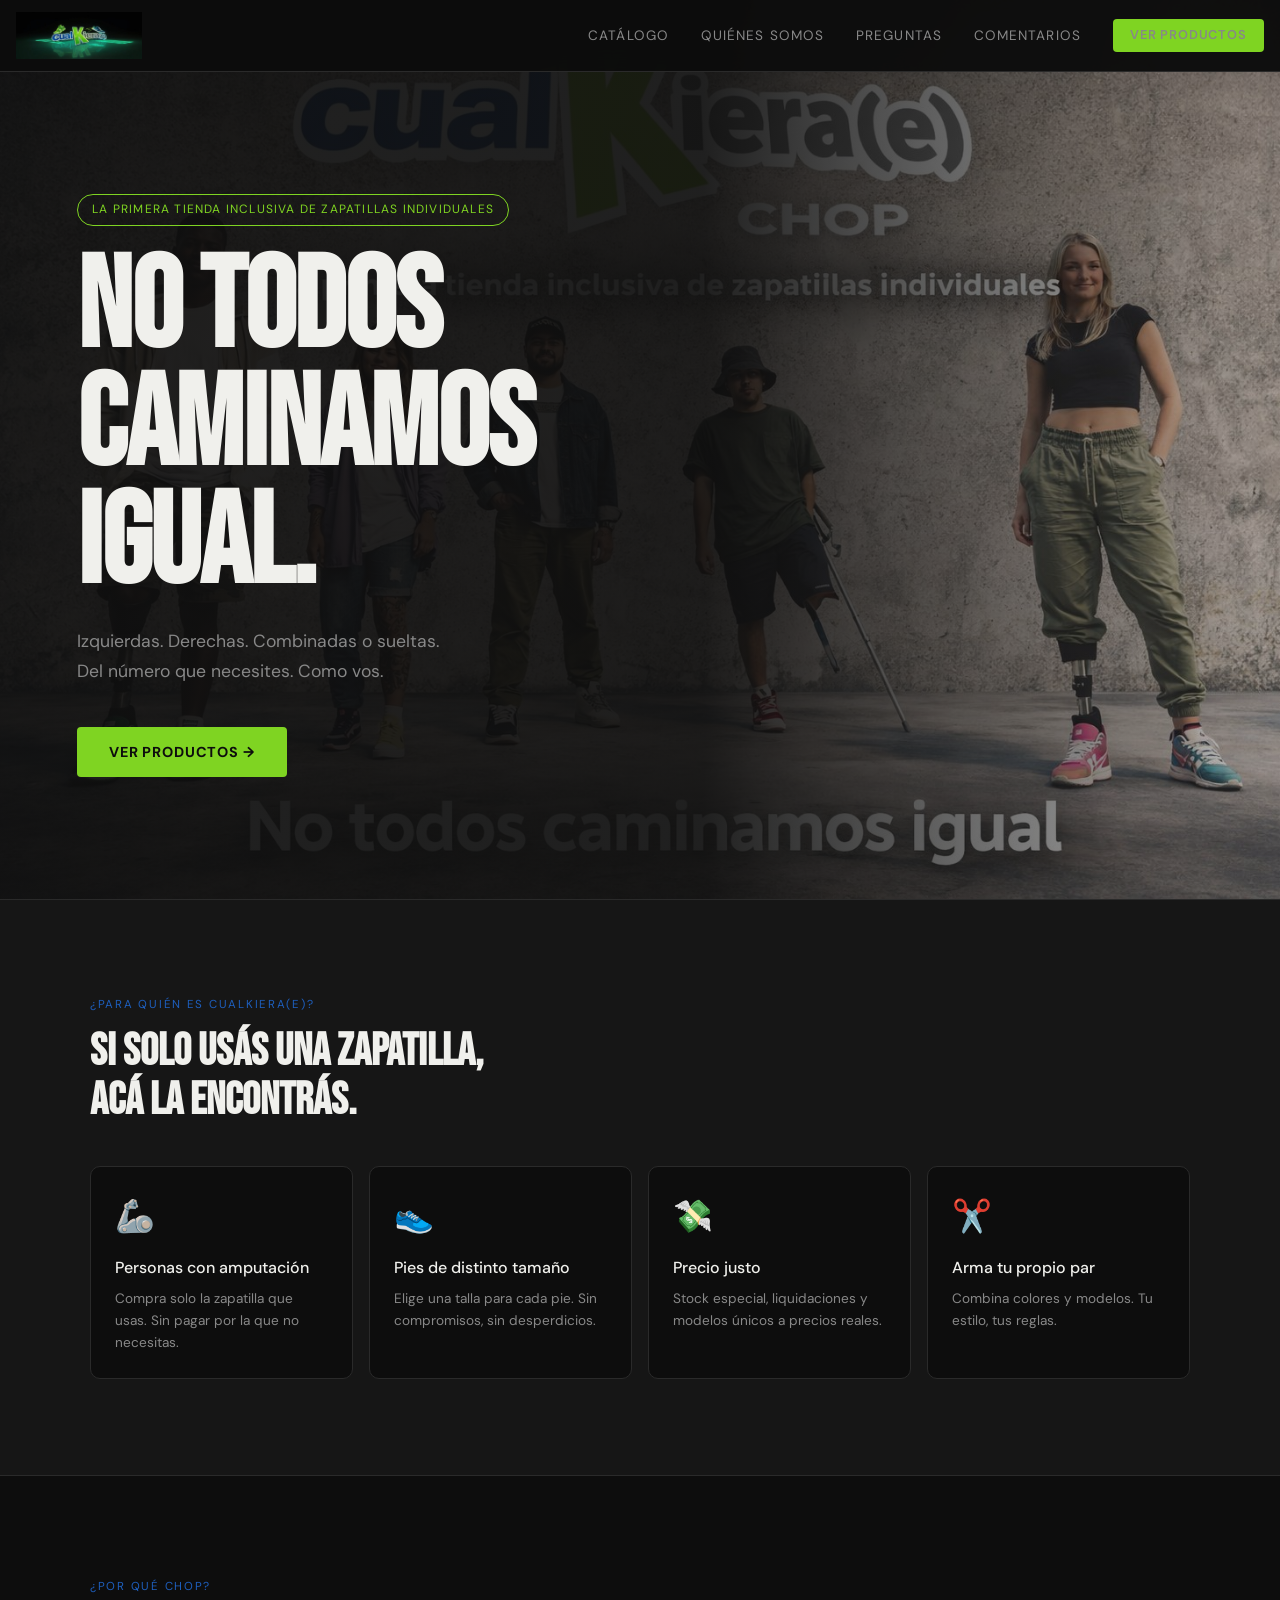
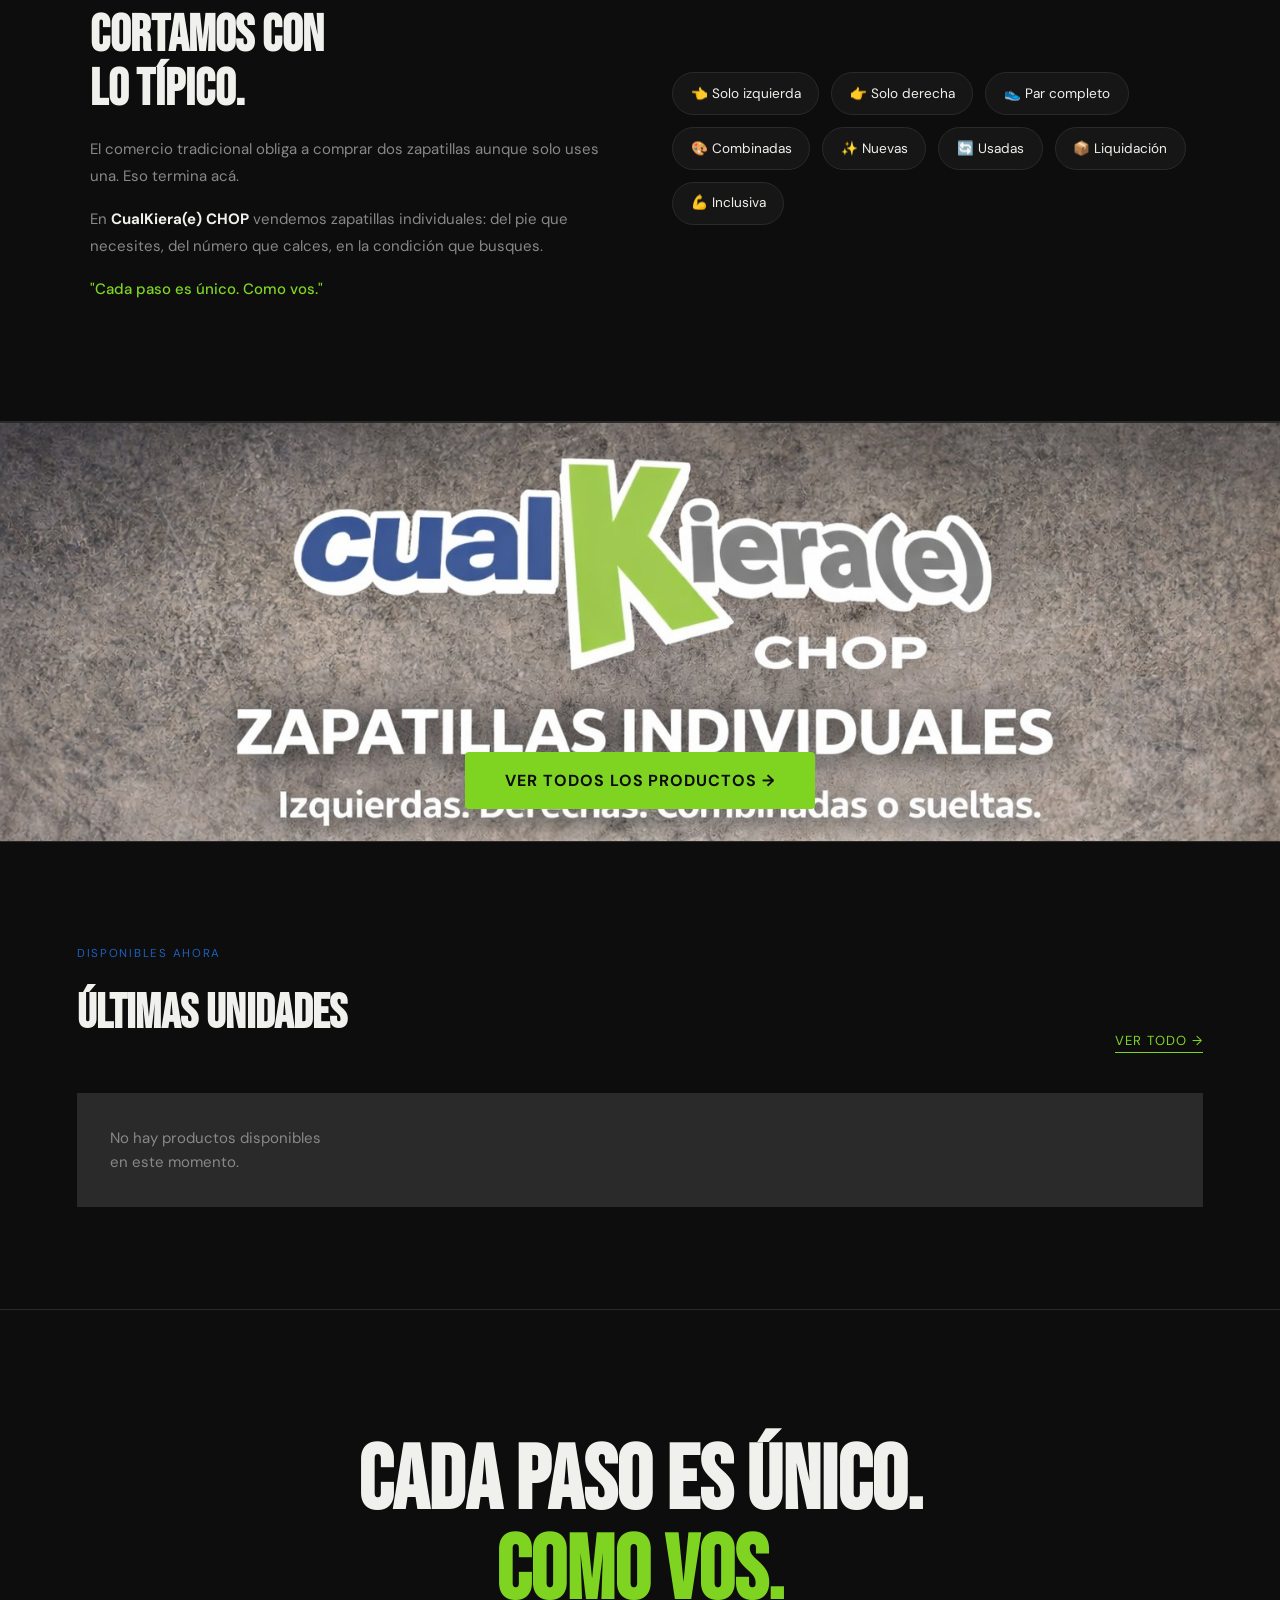
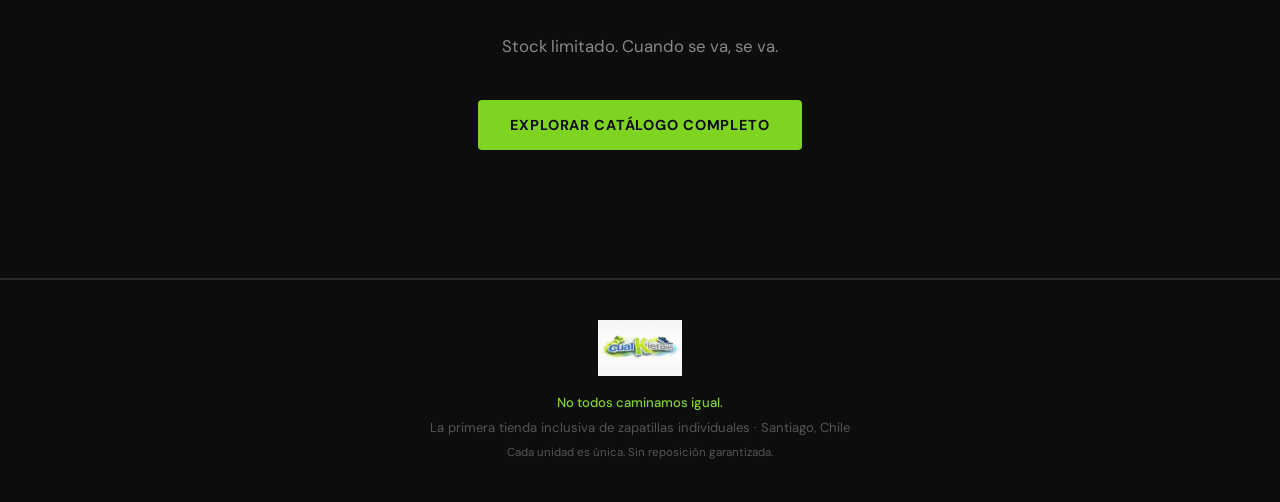
==== cualki/index.html @ c0fc4b0d "Add files via upload" ====
<!DOCTYPE html>
<html lang="es">
<head>
  <meta charset="UTF-8" />
  <meta name="viewport" content="width=device-width, initial-scale=1.0" />
  <title>CualKiera(e) CHOP — La primera tienda inclusiva de zapatillas individuales</title>
  <link rel="preconnect" href="https://fonts.googleapis.com" />
  <link rel="preconnect" href="https://fonts.gstatic.com" crossorigin />
  <link href="https://fonts.googleapis.com/css2?family=Bebas+Neue&family=DM+Sans:ital,wght@0,300;0,400;0,500;1,300&display=swap" rel="stylesheet" />
  <link rel="stylesheet" href="css/style.css" />
</head>
<body>

  <!-- NAV -->
  <nav class="nav">
    <a href="index.html" class="nav-logo">
      <img src="logo-header.jpg" alt="CualKiera(e) CHOP" class="nav-logo-img" />
    </a>
    <div class="nav-links">
      <a href="pages/catalogo.html">Catálogo</a>
      <a href="pages/nosotros.html">Quiénes Somos</a>
      <a href="pages/faq.html">Preguntas</a>
      <a href="pages/comentarios.html">Comentarios</a>
      <a href="pages/catalogo.html" class="btn-nav">Ver productos</a>
    </div>
    <button class="nav-burger" onclick="toggleMenu()">☰</button>
  </nav>
  <div class="nav-mobile" id="navMobile">
    <a href="pages/catalogo.html" onclick="toggleMenu()">Catálogo</a>
    <a href="pages/nosotros.html" onclick="toggleMenu()">Quiénes Somos</a>
    <a href="pages/faq.html" onclick="toggleMenu()">Preguntas</a>
    <a href="pages/comentarios.html" onclick="toggleMenu()">Comentarios</a>
  </div>

  <!-- HERO -->
  <section class="hero hero-imagen" style="background-image: url('hero.png');">
    <div class="hero-overlay"></div>
    <div class="hero-content">
      <div class="hero-tag">La primera tienda inclusiva de zapatillas individuales</div>
      <h1 class="hero-title">No todos<br/>caminamos<br/>igual.</h1>
      <p class="hero-sub">Izquierdas. Derechas. Combinadas o sueltas.<br/>Del número que necesites. Como vos.</p>
      <a href="pages/catalogo.html" class="btn-primary">Ver productos →</a>
    </div>
  </section>

  <!-- PARA QUIÉN ES -->
  <section class="para-quien">
    <div class="para-quien-inner">
      <span class="section-label">¿Para quién es CualKiera(e)?</span>
      <h2>Si solo usás una zapatilla,<br/>acá la encontrás.</h2>
      <div class="para-quien-grid">
        <div class="para-quien-card">
          <div class="pq-icon">🦾</div>
          <h3>Personas con amputación</h3>
          <p>Compra solo la zapatilla que usas. Sin pagar por la que no necesitas.</p>
        </div>
        <div class="para-quien-card">
          <div class="pq-icon">👟</div>
          <h3>Pies de distinto tamaño</h3>
          <p>Elige una talla para cada pie. Sin compromisos, sin desperdicios.</p>
        </div>
        <div class="para-quien-card">
          <div class="pq-icon">💸</div>
          <h3>Precio justo</h3>
          <p>Stock especial, liquidaciones y modelos únicos a precios reales.</p>
        </div>
        <div class="para-quien-card">
          <div class="pq-icon">✂️</div>
          <h3>Arma tu propio par</h3>
          <p>Combina colores y modelos. Tu estilo, tus reglas.</p>
        </div>
      </div>
    </div>
  </section>

  <!-- CONCEPTO -->
  <section class="concepto" id="concepto">
    <div class="concepto-grid">
      <div class="concepto-text">
        <span class="section-label">¿Por qué CHOP?</span>
        <h2>Cortamos con<br/>lo típico.</h2>
        <p>El comercio tradicional obliga a comprar dos zapatillas aunque solo uses una. Eso termina acá.</p>
        <p>En <strong>CualKiera(e) CHOP</strong> vendemos zapatillas individuales: del pie que necesites, del número que calces, en la condición que busques.</p>
        <p><em>"Cada paso es único. Como vos."</em></p>
      </div>
      <div class="concepto-pills">
        <div class="pill">👈 Solo izquierda</div>
        <div class="pill">👉 Solo derecha</div>
        <div class="pill">👟 Par completo</div>
        <div class="pill">🎨 Combinadas</div>
        <div class="pill">✨ Nuevas</div>
        <div class="pill">🔄 Usadas</div>
        <div class="pill">📦 Liquidación</div>
        <div class="pill">💪 Inclusiva</div>
      </div>
    </div>
  </section>

  <!-- BANNER -->
  <section class="banner-productos">
    <img src="banner2.png" alt="Zapatillas individuales CualKiera(e)" />
    <div class="banner-cta">
      <a href="pages/catalogo.html" class="btn-primary btn-lg">Ver todos los productos →</a>
    </div>
  </section>

  <!-- DESTACADOS -->
  <section class="destacados">
    <div class="section-header">
      <div>
        <span class="section-label">Disponibles ahora</span>
        <h2>Últimas unidades</h2>
      </div>
      <a href="pages/catalogo.html" class="link-ver-mas">Ver todo →</a>
    </div>
    <div class="productos-grid" id="productosDestacados">
      <div class="producto-skeleton"></div>
      <div class="producto-skeleton"></div>
      <div class="producto-skeleton"></div>
      <div class="producto-skeleton"></div>
    </div>
  </section>

  <!-- CTA FINAL -->
  <section class="cta-final">
    <h2>Cada paso es único.<br/><span style="color:var(--accent)">Como vos.</span></h2>
    <p>Stock limitado. Cuando se va, se va.</p>
    <a href="pages/catalogo.html" class="btn-primary">Explorar catálogo completo</a>
  </section>

  <!-- FOOTER -->
  <footer class="footer">
    <div class="footer-logo">
      <img src="logo.png" alt="CualKiera(e) CHOP" style="height:56px;width:auto;margin:0 auto;" />
    </div>
    <p style="color:var(--accent);font-weight:500;margin:0.5rem 0 0.2rem">No todos caminamos igual.</p>
    <p>La primera tienda inclusiva de zapatillas individuales · Santiago, Chile</p>
    <p class="footer-small">Cada unidad es única. Sin reposición garantizada.</p>
  </footer>

  <script src="js/sheets.js"></script>
  <script src="js/home.js"></script>
</body>
</html>
---- cualki/css/style.css ----
/* CualKiera(e) CHOP — CSS Principal */
:root {
  --bg: #0d0d0d;
  --surface: #161616;
  --surface2: #1e1e1e;
  --border: #2a2a2a;
  --accent: #7FD422;       /* verde limón del logo */
  --accent2: #1E5FBE;      /* azul del logo */
  --accent-dim: rgba(127,212,34,0.12);
  --text: #f0f0ec;
  --text-muted: #888;
  --text-dim: #555;
  --danger: #ff4747;
  --success: #47ff8e;
  --radius: 4px;
  --radius-lg: 10px;
  --font-display: 'Bebas Neue', sans-serif;
  --font-body: 'DM Sans', sans-serif;
  --transition: 0.2s ease;
  --nav-h: 72px;
}

*, *::before, *::after { box-sizing: border-box; margin: 0; padding: 0; }
html { scroll-behavior: smooth; }
body { background: var(--bg); color: var(--text); font-family: var(--font-body); font-size: 15px; line-height: 1.6; -webkit-font-smoothing: antialiased; overflow-x: hidden; }
a { color: inherit; text-decoration: none; }
img { max-width: 100%; display: block; }
button { cursor: pointer; font-family: var(--font-body); border: none; }
input, select, textarea { font-family: var(--font-body); }

/* NAV */
.nav {
  position: fixed; top: 0; left: 0; right: 0;
  height: var(--nav-h);
  background: rgba(13,13,13,0.97);
  backdrop-filter: blur(12px);
  border-bottom: 1px solid var(--border);
  display: flex; align-items: center; justify-content: space-between;
  padding: 0 1rem;
  z-index: 1000;
  gap: 0.5rem;
}
.nav-logo img { height: 48px; width: auto; display: block; }
.nav-links { display: flex; align-items: center; gap: 2rem; font-size: 0.85rem; letter-spacing: 0.08em; text-transform: uppercase; }
.nav-links a { color: var(--text-muted); transition: color var(--transition); }
.nav-links a:hover, .nav-links a.active { color: var(--text); }
.btn-nav { background: var(--accent); color: var(--bg); padding: 0.4rem 1.1rem; border-radius: var(--radius); font-weight: 600; font-size: 0.8rem; letter-spacing: 0.06em; text-transform: uppercase; transition: opacity var(--transition); }
.btn-nav:hover { opacity: 0.85; }
.nav-burger { display: none; background: none; color: var(--text); font-size: 1.4rem; padding: 0.2rem; }
.nav-mobile { display: none; position: fixed; top: var(--nav-h); left: 0; right: 0; background: var(--surface); border-bottom: 2px solid var(--accent); flex-direction: column; padding: 1rem clamp(1rem,4vw,3rem); gap: 1rem; z-index: 999; }
.nav-mobile.open { display: flex; }
.nav-mobile a { font-size: 1rem; letter-spacing: 0.05em; text-transform: uppercase; padding: 0.5rem 0; border-bottom: 1px solid var(--border); }

/* BOTONES */
.btn-primary { display: inline-block; background: var(--accent); color: var(--bg); padding: 0.85rem 2rem; border-radius: var(--radius); font-weight: 700; font-size: 0.9rem; letter-spacing: 0.06em; text-transform: uppercase; transition: opacity var(--transition), transform var(--transition); border: none; cursor: pointer; }
.btn-primary:hover { opacity: 0.88; transform: translateY(-1px); }
.btn-outline { background: transparent; border: 2px solid var(--accent); color: var(--accent); }
.btn-full { width: 100%; text-align: center; }
.btn-wa { background: #25D366; color: white; display: inline-flex; align-items: center; gap: 0.5rem; justify-content: center; }
.btn-wa:hover { opacity: 0.88; }
.btn-lg { padding: 1rem 2.5rem; font-size: 1rem; }

/* HERO */
.hero { min-height: 100svh; padding: calc(var(--nav-h) + 4rem) clamp(1.5rem,6vw,5rem) 4rem; display: flex; align-items: center; position: relative; overflow: hidden; border-bottom: 1px solid var(--border); }
.hero-imagen { background-size: cover; background-position: center top; background-repeat: no-repeat; }
.hero-overlay { position: absolute; inset: 0; background: linear-gradient(to right, rgba(13,13,13,0.92) 55%, rgba(13,13,13,0.25) 100%); }
.hero-content { position: relative; z-index: 1; max-width: 640px; }
.hero-tag { display: inline-block; border: 1px solid var(--accent); padding: 0.35rem 0.9rem; border-radius: 100px; font-size: 0.75rem; letter-spacing: 0.1em; text-transform: uppercase; color: var(--accent); margin-bottom: 1.5rem; }
.hero-title { font-family: var(--font-display); font-size: clamp(4rem,10vw,8.5rem); line-height: 0.92; letter-spacing: -0.01em; margin-bottom: 1.5rem; }
.hero-title span { color: var(--accent); }
.hero-sub { color: var(--text-muted); font-size: clamp(0.95rem,2vw,1.1rem); max-width: 460px; margin-bottom: 2.5rem; line-height: 1.7; }

/* SECTION LABEL */
.section-label { display: block; font-size: 0.72rem; letter-spacing: 0.15em; text-transform: uppercase; color: var(--accent2); margin-bottom: 0.8rem; }

/* PARA QUIÉN */
.para-quien { padding: clamp(4rem,8vw,6rem) clamp(1.5rem,6vw,5rem); background: var(--surface); border-bottom: 1px solid var(--border); }
.para-quien-inner { max-width: 1100px; margin: 0 auto; }
.para-quien h2 { font-family: var(--font-display); font-size: clamp(1.8rem,3.5vw,3rem); margin-bottom: 2.5rem; line-height: 1.1; }
.para-quien-grid { display: grid; grid-template-columns: repeat(auto-fit,minmax(220px,1fr)); gap: 1rem; }
.para-quien-card { background: var(--bg); border: 1px solid var(--border); border-radius: var(--radius-lg); padding: 1.5rem; transition: border-color var(--transition); }
.para-quien-card:hover { border-color: var(--accent); }
.pq-icon { font-size: 2rem; margin-bottom: 0.8rem; }
.para-quien-card h3 { font-size: 1rem; font-weight: 500; margin-bottom: 0.5rem; color: var(--text); }
.para-quien-card p { font-size: 0.85rem; color: var(--text-muted); line-height: 1.6; }

/* CONCEPTO */
.concepto { padding: clamp(4rem,8vw,7rem) clamp(1.5rem,6vw,5rem); border-bottom: 1px solid var(--border); }
.concepto-grid { display: grid; grid-template-columns: 1fr 1fr; gap: clamp(2rem,5vw,5rem); align-items: center; max-width: 1100px; margin: 0 auto; }
.concepto-text h2 { font-family: var(--font-display); font-size: clamp(2.2rem,4vw,3.8rem); line-height: 1.05; margin-bottom: 1.2rem; }
.concepto-text p { color: var(--text-muted); line-height: 1.8; margin-bottom: 1rem; }
.concepto-text p strong { color: var(--text); }
.concepto-text p em { color: var(--accent); font-style: normal; font-weight: 500; }
.concepto-pills { display: flex; flex-wrap: wrap; gap: 0.75rem; }
.pill { background: var(--surface); border: 1px solid var(--border); padding: 0.6rem 1.1rem; border-radius: 100px; font-size: 0.85rem; transition: border-color var(--transition), color var(--transition); }
.pill:hover { border-color: var(--accent); color: var(--accent); }

/* BANNER */
.banner-productos { position: relative; border-top: 1px solid var(--border); border-bottom: 1px solid var(--border); overflow: hidden; max-height: 420px; }
.banner-productos img { width: 100%; height: 100%; object-fit: cover; display: block; }
.banner-cta { position: absolute; bottom: 2rem; left: 50%; transform: translateX(-50%); }

/* DESTACADOS */
.destacados { padding: clamp(4rem,8vw,7rem) clamp(1.5rem,6vw,5rem); border-bottom: 1px solid var(--border); }
.section-header { display: flex; align-items: flex-end; justify-content: space-between; flex-wrap: wrap; gap: 1rem; max-width: 1200px; margin: 0 auto 2.5rem; }
.section-header h2 { font-family: var(--font-display); font-size: clamp(2rem,4vw,3rem); }
.link-ver-mas { font-size: 0.82rem; letter-spacing: 0.08em; text-transform: uppercase; color: var(--accent); border-bottom: 1px solid var(--accent); padding-bottom: 1px; }

/* GRID PRODUCTOS */
.productos-grid { display: grid; grid-template-columns: repeat(auto-fill,minmax(240px,1fr)); gap: 1px; max-width: 1200px; margin: 0 auto; background: var(--border); border: 1px solid var(--border); }
.producto-card { background: var(--bg); cursor: pointer; overflow: hidden; transition: background var(--transition); position: relative; }
.producto-card:hover { background: var(--surface); }
.producto-img-wrap { aspect-ratio: 1; overflow: hidden; background: var(--surface2); position: relative; }
.producto-img-wrap img { width: 100%; height: 100%; object-fit: cover; transition: transform 0.4s ease; }
.producto-card:hover .producto-img-wrap img { transform: scale(1.04); }
.producto-pie-badge { position: absolute; top: 0.6rem; left: 0.6rem; background: rgba(13,13,13,0.88); border: 1px solid var(--border); font-size: 0.65rem; letter-spacing: 0.08em; text-transform: uppercase; padding: 0.25rem 0.55rem; border-radius: 100px; backdrop-filter: blur(4px); }
.producto-estado-badge { position: absolute; top: 0.6rem; right: 0.6rem; font-size: 0.62rem; letter-spacing: 0.08em; text-transform: uppercase; padding: 0.25rem 0.55rem; border-radius: 100px; }
.badge-nueva { background: var(--accent); color: var(--bg); }
.badge-usado { background: var(--surface2); border: 1px solid var(--border); color: var(--text-muted); }
.producto-info { padding: 1rem; }
.producto-marca { font-size: 0.68rem; letter-spacing: 0.12em; text-transform: uppercase; color: var(--accent2); margin-bottom: 0.2rem; }
.producto-nombre { font-size: 0.88rem; font-weight: 500; line-height: 1.3; margin-bottom: 0.6rem; }
.producto-meta { display: flex; align-items: center; justify-content: space-between; }
.producto-talla { font-family: var(--font-display); font-size: 1.4rem; }
.producto-precio { font-family: var(--font-display); font-size: 1.3rem; color: var(--accent); }
.producto-skeleton { background: var(--surface); aspect-ratio: 0.8; animation: skeleton-pulse 1.5s ease-in-out infinite; }
@keyframes skeleton-pulse { 0%,100%{opacity:0.4} 50%{opacity:0.7} }

/* CTA FINAL */
.cta-final { padding: clamp(5rem,10vw,9rem) clamp(1.5rem,6vw,5rem); text-align: center; border-bottom: 1px solid var(--border); }
.cta-final h2 { font-family: var(--font-display); font-size: clamp(3rem,7vw,6rem); line-height: 1; margin-bottom: 1rem; }
.cta-final p { color: var(--text-muted); margin-bottom: 2.5rem; font-size: 1.05rem; }

/* FOOTER */
.footer { padding: 2.5rem clamp(1.5rem,6vw,5rem); text-align: center; color: var(--text-dim); font-size: 0.82rem; border-top: 1px solid var(--border); }
.footer-logo { margin-bottom: 1rem; }
.footer-social { display: flex; gap: 1rem; justify-content: center; margin: 1rem 0; }
.footer-social a { color: var(--text-muted); font-size: 0.8rem; letter-spacing: 0.08em; text-transform: uppercase; border-bottom: 1px solid var(--text-dim); padding-bottom: 1px; transition: color var(--transition); }
.footer-social a:hover { color: var(--accent); }
.footer-small { margin-top: 0.4rem; font-size: 0.72rem; }

/* CATÁLOGO */
.catalogo-layout { display: grid; grid-template-columns: 240px 1fr; min-height: 100vh; padding-top: var(--nav-h); }
.filtros-sidebar { position: sticky; top: var(--nav-h); height: calc(100vh - var(--nav-h)); overflow-y: auto; border-right: 1px solid var(--border); padding: 2rem 1.5rem; background: var(--bg); }
.filtros-header { display: flex; align-items: center; justify-content: space-between; margin-bottom: 2rem; }
.filtros-header h3 { font-family: var(--font-display); font-size: 1.4rem; letter-spacing: 0.05em; }
.filtros-clear { background: none; color: var(--text-muted); font-size: 0.75rem; letter-spacing: 0.08em; text-transform: uppercase; border-bottom: 1px solid var(--text-dim); padding-bottom: 1px; transition: color var(--transition); }
.filtros-clear:hover { color: var(--danger); }
.filtro-group { margin-bottom: 1.8rem; }
.filtro-label { display: block; font-size: 0.68rem; letter-spacing: 0.12em; text-transform: uppercase; color: var(--text-muted); margin-bottom: 0.7rem; }
.filtro-options { display: flex; flex-wrap: wrap; gap: 0.4rem; }
.filtro-btn { background: var(--surface); border: 1px solid var(--border); color: var(--text-muted); padding: 0.35rem 0.75rem; border-radius: 100px; font-size: 0.78rem; letter-spacing: 0.04em; transition: all var(--transition); }
.filtro-btn:hover { border-color: var(--accent); color: var(--text); }
.filtro-btn.active { background: var(--accent); color: var(--bg); border-color: var(--accent); font-weight: 600; }
.precio-slider-wrap { display: flex; flex-direction: column; gap: 0.6rem; }
.precio-slider-wrap input[type=range] { width: 100%; accent-color: var(--accent); }
.precio-valor { font-size: 0.82rem; color: var(--text-muted); }
.precio-valor strong { color: var(--text); }
.catalogo-main { padding: 2rem clamp(1rem,3vw,2.5rem); }
.catalogo-topbar { display: flex; align-items: baseline; justify-content: space-between; margin-bottom: 2rem; gap: 1rem; flex-wrap: wrap; }
.catalogo-title { font-family: var(--font-display); font-size: clamp(2rem,4vw,3rem); }
.catalogo-meta { display: flex; align-items: center; gap: 1rem; color: var(--text-muted); font-size: 0.82rem; }
.btn-filtros-toggle { display: none; background: var(--surface); border: 1px solid var(--border); color: var(--text); padding: 0.4rem 0.9rem; border-radius: var(--radius); font-size: 0.8rem; }
.empty-state { text-align: center; padding: 4rem 2rem; color: var(--text-muted); }
.empty-state p { margin-bottom: 1.5rem; font-size: 1.1rem; }
.hidden { display: none !important; }

/* MODAL */
.modal-overlay { display: none; position: fixed; inset: 0; background: rgba(0,0,0,0.85); z-index: 2000; align-items: center; justify-content: center; padding: 1rem; backdrop-filter: blur(6px); }
.modal-overlay.open { display: flex; }
.modal { background: var(--surface); border: 1px solid var(--border); border-radius: var(--radius-lg); max-width: 800px; width: 100%; max-height: 90vh; overflow-y: auto; position: relative; }
.modal-close { position: sticky; top: 1rem; float: right; margin: 1rem 1rem 0 0; background: var(--surface2); border: 1px solid var(--border); color: var(--text); width: 32px; height: 32px; border-radius: 50%; font-size: 0.85rem; display: flex; align-items: center; justify-content: center; z-index: 10; }
.modal-inner { display: grid; grid-template-columns: 1fr 1fr; clear: both; }
.modal-galeria { background: var(--surface2); border-radius: var(--radius-lg) 0 0 var(--radius-lg); overflow: hidden; }
.modal-img-principal { aspect-ratio: 1; overflow: hidden; }
.modal-img-principal img { width: 100%; height: 100%; object-fit: cover; }
.modal-thumbs { display: flex; gap: 4px; padding: 4px; background: var(--bg); }
.modal-thumb { width: 60px; height: 60px; object-fit: cover; cursor: pointer; border: 2px solid transparent; border-radius: 2px; transition: border-color var(--transition); flex-shrink: 0; }
.modal-thumb.active { border-color: var(--accent); }
.modal-info { padding: 2rem; display: flex; flex-direction: column; }
.modal-codigo { font-size: 0.65rem; letter-spacing: 0.12em; text-transform: uppercase; color: var(--text-dim); margin-bottom: 0.3rem; }
.modal-marca { font-size: 0.72rem; letter-spacing: 0.14em; text-transform: uppercase; color: var(--accent2); margin-bottom: 0.5rem; }
.modal-nombre { font-family: var(--font-display); font-size: 1.8rem; line-height: 1.1; margin-bottom: 1.2rem; }
.modal-specs { display: grid; grid-template-columns: 1fr 1fr; gap: 0.8rem; margin-bottom: 1.5rem; }
.spec-item { background: var(--surface2); padding: 0.7rem; border-radius: var(--radius); }
.spec-label { font-size: 0.62rem; letter-spacing: 0.1em; text-transform: uppercase; color: var(--text-muted); display: block; margin-bottom: 0.2rem; }
.spec-value { font-family: var(--font-display); font-size: 1.2rem; }
.modal-descripcion { font-size: 0.85rem; color: var(--text-muted); line-height: 1.7; margin-bottom: 1.5rem; flex: 1; }
.modal-precio { font-family: var(--font-display); font-size: 2.4rem; color: var(--accent); margin-bottom: 1rem; }
.modal-btns { display: flex; flex-direction: column; gap: 0.6rem; }
.modal-aviso { font-size: 0.7rem; color: var(--text-dim); text-align: center; margin-top: 0.4rem; }

/* CHECKOUT */
.checkout-layout { display: grid; grid-template-columns: 1fr 1fr; min-height: 100vh; padding-top: var(--nav-h); }
.checkout-resumen { background: var(--surface); border-right: 1px solid var(--border); padding: 3rem clamp(1.5rem,4vw,3rem); }
.checkout-resumen-title { font-family: var(--font-display); font-size: 1.5rem; margin-bottom: 1rem; }
.checkout-producto-preview { display: flex; gap: 1.2rem; align-items: flex-start; padding: 1.5rem; background: var(--surface2); border: 1px solid var(--border); border-radius: var(--radius-lg); }
.checkout-producto-preview img { width: 80px; height: 80px; object-fit: cover; border-radius: var(--radius); flex-shrink: 0; }
.preview-info { flex: 1; }
.preview-marca { font-size: 0.65rem; letter-spacing: 0.1em; text-transform: uppercase; color: var(--accent2); }
.preview-nombre { font-weight: 500; margin: 0.2rem 0 0.5rem; }
.preview-precio { font-family: var(--font-display); font-size: 1.5rem; color: var(--accent); }
.preview-meta { font-size: 0.8rem; color: var(--text-muted); margin-top: 0.3rem; }
.checkout-form-wrap { padding: 3rem clamp(1.5rem,4vw,3rem); overflow-y: auto; }
.checkout-title { font-family: var(--font-display); font-size: clamp(2rem,4vw,3rem); margin-bottom: 0.5rem; }
.checkout-sub { color: var(--text-muted); margin-bottom: 2rem; font-size: 0.9rem; }
.form-group { margin-bottom: 1.2rem; }
.form-group label { display: block; font-size: 0.72rem; letter-spacing: 0.1em; text-transform: uppercase; color: var(--text-muted); margin-bottom: 0.5rem; }
.form-group input, .form-group select, .form-group textarea { width: 100%; background: var(--surface); border: 1px solid var(--border); color: var(--text); padding: 0.75rem 1rem; border-radius: var(--radius); font-size: 0.9rem; transition: border-color var(--transition); outline: none; }
.form-group input:focus, .form-group select:focus, .form-group textarea:focus { border-color: var(--accent); }
.form-group select option { background: var(--surface2); }
.form-group textarea { resize: vertical; }
.checkout-aviso { background: var(--accent-dim); border: 1px solid rgba(127,212,34,0.2); border-radius: var(--radius-lg); padding: 1.2rem; font-size: 0.82rem; line-height: 1.7; margin-bottom: 1.5rem; color: var(--text-muted); }
.checkout-aviso strong { color: var(--accent); }
.success-state { text-align: center; padding: 3rem 1rem; }
.success-icon { width: 70px; height: 70px; border-radius: 50%; background: var(--success); color: var(--bg); font-size: 2rem; display: flex; align-items: center; justify-content: center; margin: 0 auto 1.5rem; }
.success-state h2 { font-family: var(--font-display); font-size: 2.5rem; margin-bottom: 1rem; }
.success-state p { color: var(--text-muted); margin-bottom: 0.5rem; }

/* RESPONSIVE */
@media (max-width: 900px) {
  .nav-links { display: none; }
  .nav-burger { display: block; }
  .concepto-grid { grid-template-columns: 1fr; }
  .catalogo-layout { grid-template-columns: 1fr; }
  .filtros-sidebar { position: static; height: auto; border-right: none; border-bottom: 1px solid var(--border); display: none; }
  .filtros-sidebar.visible { display: block; }
  .btn-filtros-toggle { display: flex; }
  .modal-inner { grid-template-columns: 1fr; }
  .modal-galeria { border-radius: var(--radius-lg) var(--radius-lg) 0 0; }
  .modal-img-principal { max-height: 280px; }
  .checkout-layout { grid-template-columns: 1fr; }
  .checkout-resumen { border-right: none; border-bottom: 1px solid var(--border); }
  .para-quien-grid { grid-template-columns: 1fr 1fr; }
  .banner-productos { max-height: 260px; }
}
@media (max-width: 480px) {
  .productos-grid { grid-template-columns: repeat(auto-fill,minmax(160px,1fr)); }
  .para-quien-grid { grid-template-columns: 1fr; }
  .modal-specs { grid-template-columns: 1fr 1fr; }
}

/* ===== CANASTA ===== */
.canasta-btn {
  position: relative;
  background: none;
  border: none;
  color: var(--text);
  font-size: 1.3rem;
  cursor: pointer;
  padding: 0.2rem;
  display: flex;
  align-items: center;
}
.canasta-contador {
  position: absolute;
  top: -6px;
  right: -8px;
  background: var(--accent);
  color: var(--bg);
  font-size: 0.6rem;
  font-weight: 700;
  width: 18px;
  height: 18px;
  border-radius: 50%;
  display: none;
  align-items: center;
  justify-content: center;
}

.canasta-overlay {
  display: none;
  position: fixed;
  inset: 0;
  background: rgba(0,0,0,0.6);
  z-index: 3000;
  backdrop-filter: blur(4px);
}
.canasta-overlay.open { display: block; }

.canasta-panel {
  position: fixed;
  top: 0;
  right: -100%;
  width: min(420px, 100vw);
  height: 100vh;
  background: var(--surface);
  border-left: 1px solid var(--border);
  z-index: 3001;
  display: flex;
  flex-direction: column;
  transition: right 0.3s ease;
}
.canasta-panel.open { right: 0; }

.canasta-header {
  display: flex;
  align-items: center;
  justify-content: space-between;
  padding: 1.5rem;
  border-bottom: 1px solid var(--border);
}
.canasta-header h3 {
  font-family: var(--font-display);
  font-size: 1.5rem;
  letter-spacing: 0.05em;
}
.canasta-cerrar {
  background: var(--surface2);
  border: 1px solid var(--border);
  color: var(--text);
  width: 32px;
  height: 32px;
  border-radius: 50%;
  font-size: 0.85rem;
  display: flex;
  align-items: center;
  justify-content: center;
  cursor: pointer;
}
.canasta-lista {
  flex: 1;
  overflow-y: auto;
  padding: 0 1.5rem;
}
.canasta-footer {
  padding: 1.5rem;
  border-top: 1px solid var(--border);
  background: var(--bg);
}
.canasta-total-row {
  display: flex;
  justify-content: space-between;
  align-items: center;
  margin-bottom: 1rem;
}
.canasta-total-label {
  font-size: 0.8rem;
  letter-spacing: 0.1em;
  text-transform: uppercase;
  color: var(--text-muted);
}
.canasta-total-precio {
  font-family: var(--font-display);
  font-size: 2rem;
  color: var(--accent);
}

@keyframes fadeInUp {
  from { opacity: 0; transform: translate(-50%, 10px); }
  to { opacity: 1; transform: translate(-50%, 0); }
}

/* ===== CANASTA FLOTANTE ===== */
.canasta-flotante {
  position: fixed;
  bottom: 2rem;
  right: 2rem;
  z-index: 2000;
  background: var(--accent);
  color: var(--bg);
  border: none;
  border-radius: 100px;
  padding: 0.9rem 1.4rem;
  font-size: 0.9rem;
  font-weight: 700;
  letter-spacing: 0.06em;
  text-transform: uppercase;
  cursor: pointer;
  display: flex;
  align-items: center;
  gap: 0.6rem;
  box-shadow: 0 4px 20px rgba(127,212,34,0.4);
  transition: transform 0.2s, opacity 0.2s;
  font-family: var(--font-body);
}
.canasta-flotante:hover { transform: translateY(-2px); }
.canasta-flotante-badge {
  background: var(--bg);
  color: var(--accent);
  font-size: 0.7rem;
  font-weight: 700;
  width: 20px;
  height: 20px;
  border-radius: 50%;
  display: flex;
  align-items: center;
  justify-content: center;
}

/* ===== LOGO HEADER ===== */
.nav-logo-img {
  height: 64px;
  width: auto;
  max-width: min(80vw, 600px);
  object-fit: contain;
  display: block;
  margin: 0 auto;
}

/* ===== BANNER OFERTA ===== */
.banner-oferta {
  background: linear-gradient(135deg, #1a3a1a 0%, #0d2e0d 50%, #1a3a1a 100%);
  border-bottom: 2px solid var(--accent);
  border-top: 2px solid var(--accent);
  padding: 0.7rem clamp(1rem,4vw,3rem);
  text-align: center;
  position: relative;
  overflow: hidden;
}
.banner-oferta::before {
  content: '';
  position: absolute;
  inset: 0;
  background: repeating-linear-gradient(
    90deg,
    transparent,
    transparent 100px,
    rgba(127,212,34,0.03) 100px,
    rgba(127,212,34,0.03) 200px
  );
}
.banner-oferta-inner {
  position: relative;
  display: flex;
  align-items: center;
  justify-content: center;
  flex-wrap: wrap;
  gap: 0.5rem;
}
.banner-oferta-tag {
  background: var(--accent);
  color: var(--bg);
  font-size: 0.65rem;
  font-weight: 700;
  letter-spacing: 0.12em;
  text-transform: uppercase;
  padding: 0.2rem 0.6rem;
  border-radius: 100px;
}
.banner-oferta-texto {
  font-size: 0.88rem;
  font-weight: 500;
  color: var(--text);
  letter-spacing: 0.02em;
}
.banner-oferta-texto strong { color: var(--accent); }
.banner-oferta-small {
  font-size: 0.7rem;
  color: var(--text-muted);
  width: 100%;
  text-align: center;
}

/* ===== DESCUENTO EN CANASTA ===== */
.precio-original {
  text-decoration: line-through;
  color: var(--text-dim);
  font-size: 0.85em;
  margin-right: 0.3rem;
}
.precio-descuento { color: var(--accent); }
.descuento-badge {
  background: #ff4747;
  color: white;
  font-size: 0.6rem;
  font-weight: 700;
  padding: 0.15rem 0.4rem;
  border-radius: 100px;
  letter-spacing: 0.06em;
}
.canasta-descuento-row {
  display: flex;
  justify-content: space-between;
  font-size: 0.82rem;
  color: var(--accent);
  margin-bottom: 0.4rem;
  padding-bottom: 0.4rem;
  border-bottom: 1px dashed var(--border);
}

@media (max-width: 480px) {
  .nav-logo-img { height: 52px; max-width: 70vw; }
}
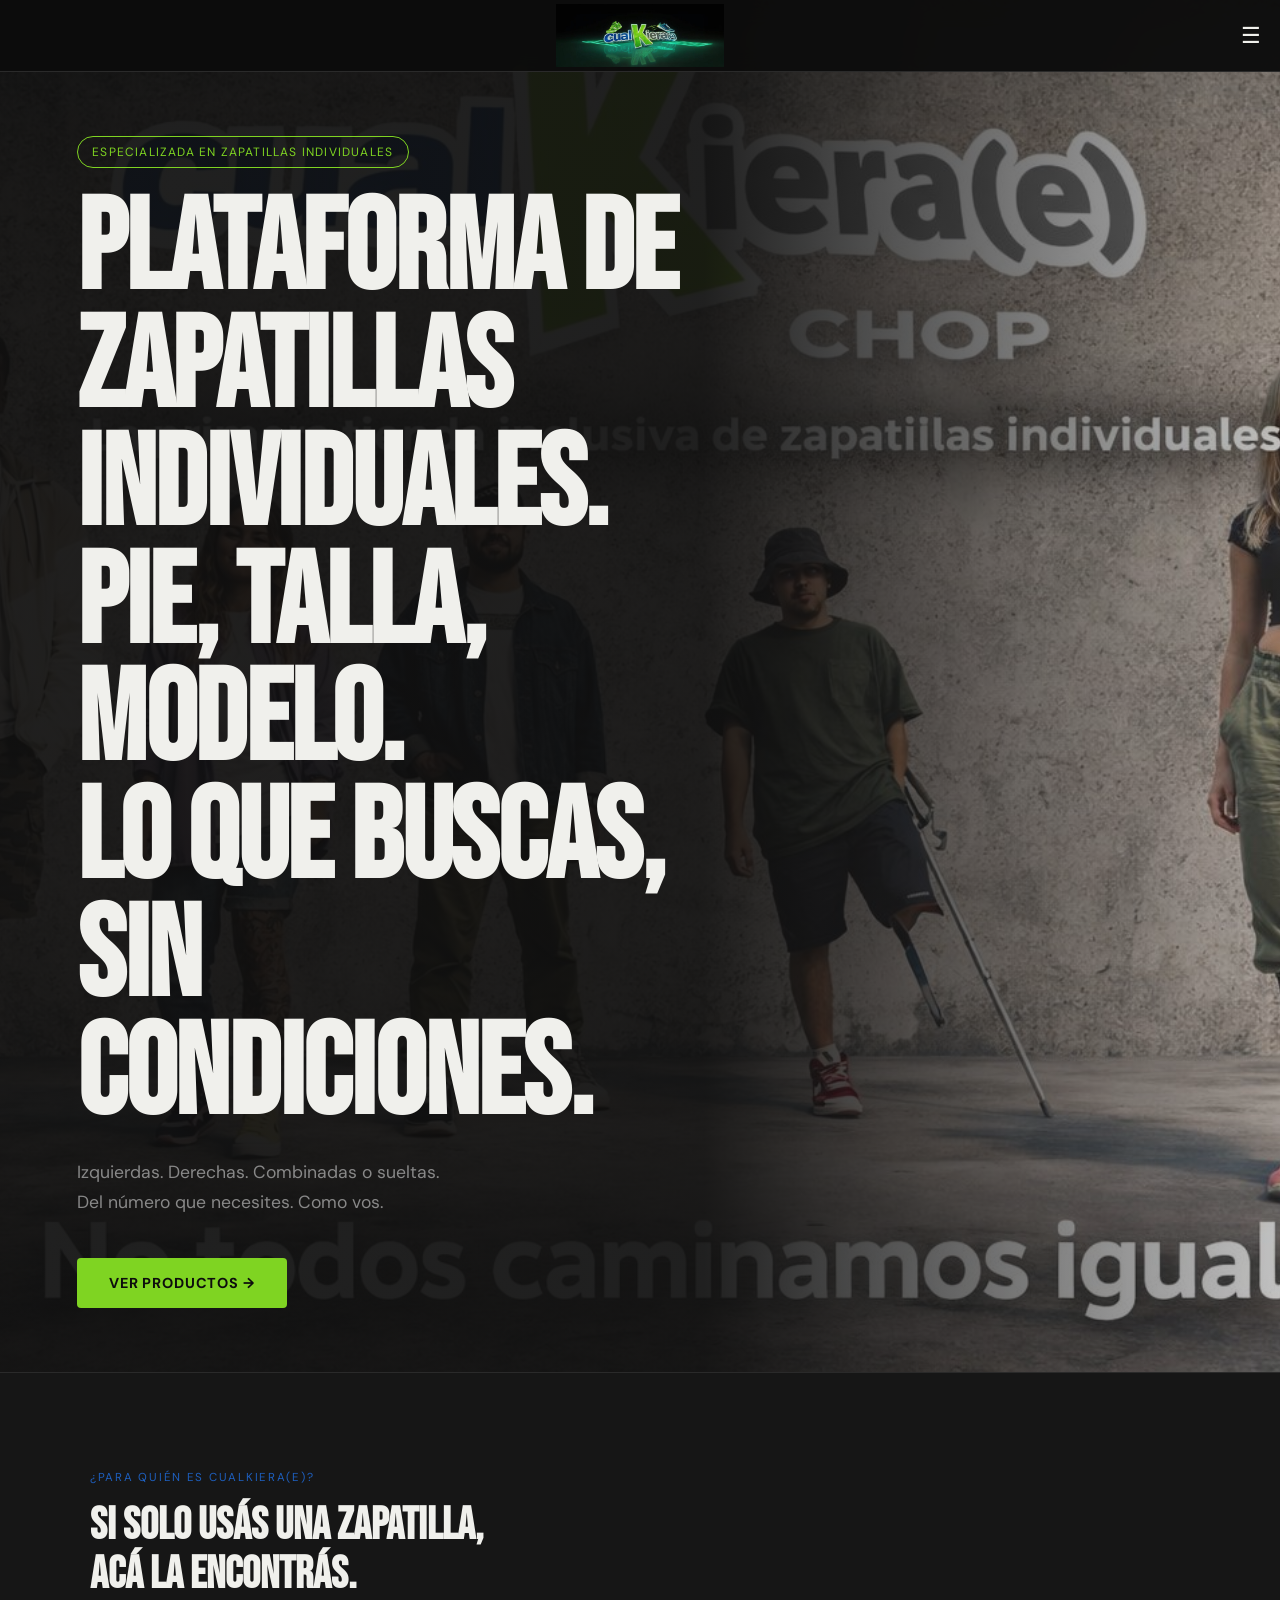
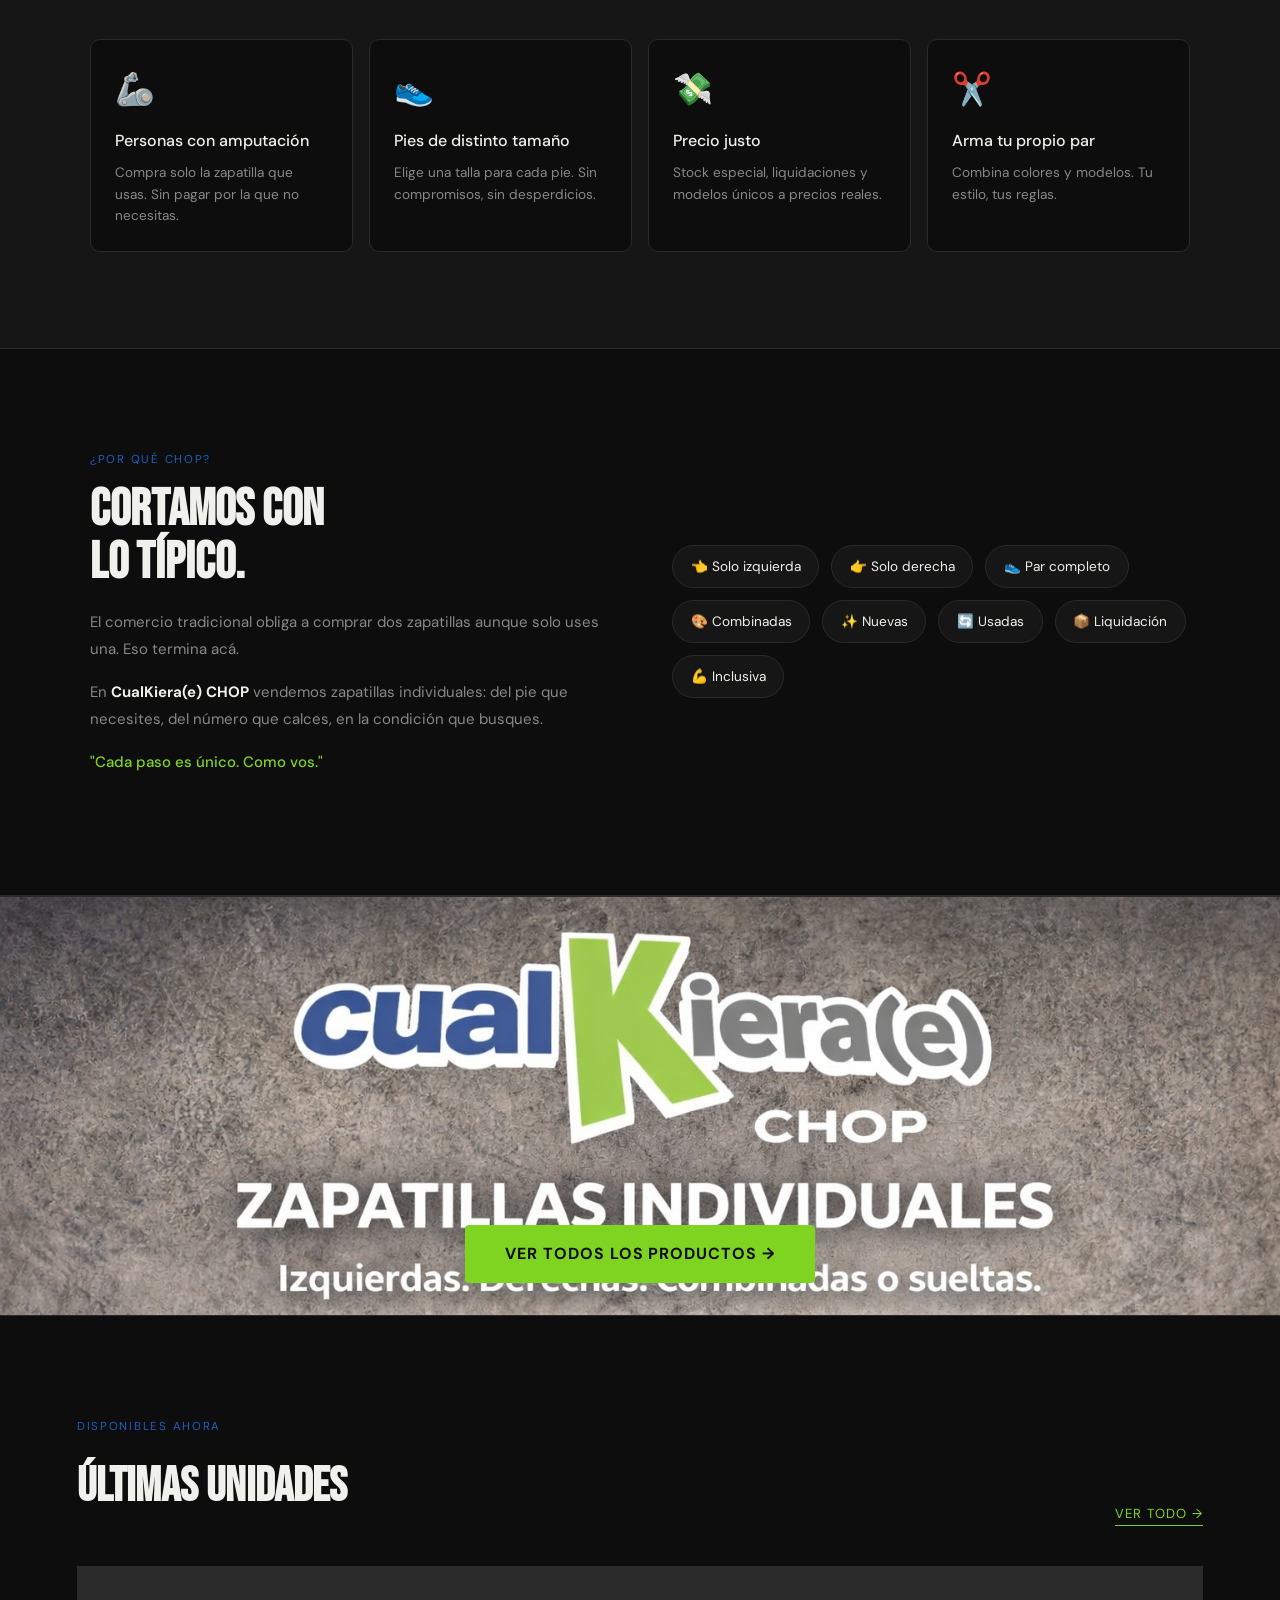
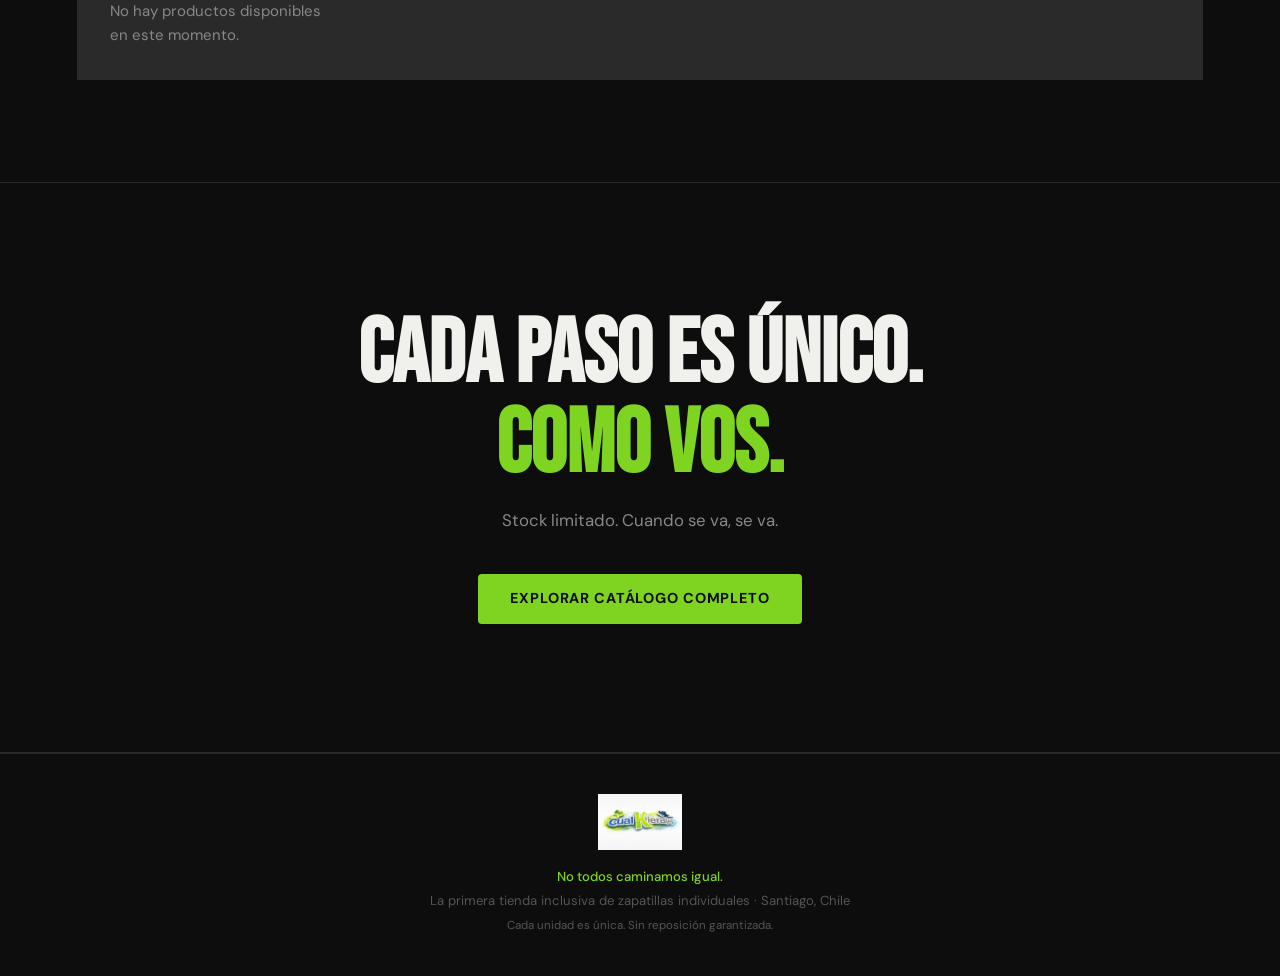
==== commit 61c3a169: "Add files via upload" ====
--- a/cualki/index.html
+++ b/cualki/index.html
@@ -36,8 +36,8 @@
   <section class="hero hero-imagen" style="background-image: url('hero.png');">
     <div class="hero-overlay"></div>
     <div class="hero-content">
-      <div class="hero-tag">La primera tienda inclusiva de zapatillas individuales</div>
-      <h1 class="hero-title">No todos<br/>caminamos<br/>igual.</h1>
+      <div class="hero-tag">Especializada en zapatillas individuales</div>
+      <h1 class="hero-title" id="heroTitle">Plataforma de zapatillas individuales.<br/>Pie, talla, modelo.<br/>Lo que buscas, sin condiciones.</h1>
       <p class="hero-sub">Izquierdas. Derechas. Combinadas o sueltas.<br/>Del número que necesites. Como vos.</p>
       <a href="pages/catalogo.html" class="btn-primary">Ver productos →</a>
     </div>
@@ -138,7 +138,7 @@
     <p class="footer-small">Cada unidad es única. Sin reposición garantizada.</p>
   </footer>
 
-  <script src="js/sheets.js"></script>
-  <script src="js/home.js"></script>
+  <script src="./js/sheets.js"></script>
+  <script src="./js/home.js"></script>
 </body>
 </html>
--- a/cualki/css/style.css
+++ b/cualki/css/style.css
@@ -35,18 +35,19 @@
   background: rgba(13,13,13,0.97);
   backdrop-filter: blur(12px);
   border-bottom: 1px solid var(--border);
-  display: flex; align-items: center; justify-content: space-between;
+  display: flex; align-items: center; justify-content: center;
   padding: 0 1rem;
   z-index: 1000;
   gap: 0.5rem;
 }
-.nav-logo img { height: 48px; width: auto; display: block; }
-.nav-links { display: flex; align-items: center; gap: 2rem; font-size: 0.85rem; letter-spacing: 0.08em; text-transform: uppercase; }
+.nav-logo { display: flex; align-items: center; justify-content: center; }
+.nav-logo img { height: 64px; width: auto; max-width: min(90vw, 700px); display: block; margin: 0 auto; }
+.nav-links { display: none; }
 .nav-links a { color: var(--text-muted); transition: color var(--transition); }
 .nav-links a:hover, .nav-links a.active { color: var(--text); }
 .btn-nav { background: var(--accent); color: var(--bg); padding: 0.4rem 1.1rem; border-radius: var(--radius); font-weight: 600; font-size: 0.8rem; letter-spacing: 0.06em; text-transform: uppercase; transition: opacity var(--transition); }
 .btn-nav:hover { opacity: 0.85; }
-.nav-burger { display: none; background: none; color: var(--text); font-size: 1.4rem; padding: 0.2rem; }
+.nav-burger { display: flex; background: none; color: var(--text); font-size: 1.4rem; padding: 0.2rem; position: absolute; right: 1rem; }
 .nav-mobile { display: none; position: fixed; top: var(--nav-h); left: 0; right: 0; background: var(--surface); border-bottom: 2px solid var(--accent); flex-direction: column; padding: 1rem clamp(1rem,4vw,3rem); gap: 1rem; z-index: 999; }
 .nav-mobile.open { display: flex; }
 .nav-mobile a { font-size: 1rem; letter-spacing: 0.05em; text-transform: uppercase; padding: 0.5rem 0; border-bottom: 1px solid var(--border); }
@@ -390,9 +391,9 @@
 
 /* ===== LOGO HEADER ===== */
 .nav-logo-img {
-  height: 64px;
+  height: 80px;
   width: auto;
-  max-width: min(80vw, 600px);
+  max-width: min(85vw, 750px);
   object-fit: contain;
   display: block;
   margin: 0 auto;
@@ -480,5 +481,5 @@
 }
 
 @media (max-width: 480px) {
-  .nav-logo-img { height: 52px; max-width: 70vw; }
-}
+  .nav-logo-img { height: 60px; max-width: 85vw; }
+}
